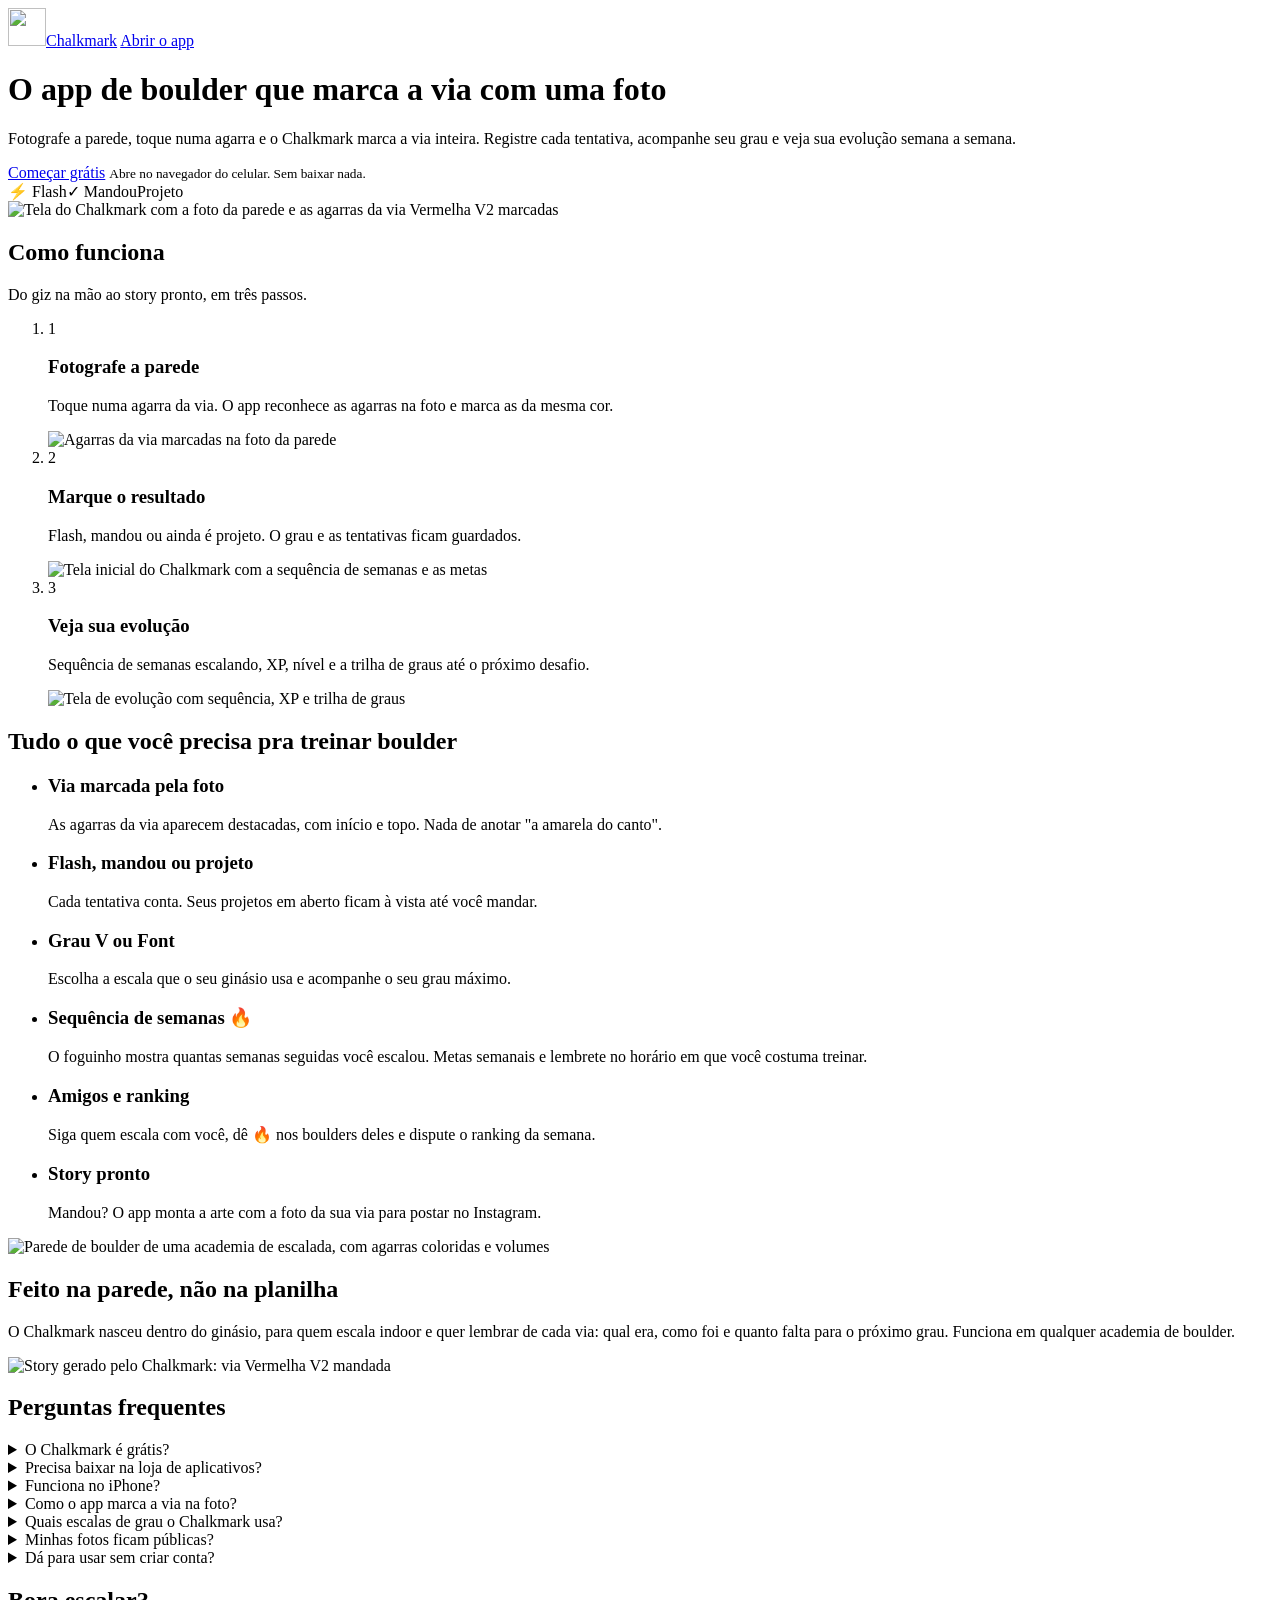
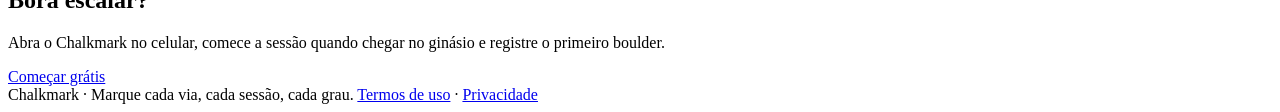
==== web/app-de-boulder.html @ 86c8ea00 "Página de apresentação /app-de-boulder (SEO): como funciona, funções, perguntas frequentes com dados" ====
<!doctype html>
<html lang="pt-BR">
<head>
  <meta charset="utf-8">
  <meta name="viewport" content="width=device-width, initial-scale=1, viewport-fit=cover">
  <title>App de boulder grátis: registre vias com uma foto | Chalkmark</title>
  <meta name="description" content="O Chalkmark é um app de boulder e escalada indoor: fotografe a parede, marque a via, registre flash, mandou ou projeto e acompanhe seu grau. Grátis.">
  <link rel="canonical" href="https://chalkmark.vsoller.com.br/app-de-boulder">
  <meta name="robots" content="index, follow, max-image-preview:large">
  <meta name="theme-color" content="#0f1226">
  <link rel="icon" href="/icon.svg" type="image/svg+xml">
  <link rel="apple-touch-icon" href="/icon-180.png">
  <meta property="og:type" content="website">
  <meta property="og:site_name" content="Chalkmark">
  <meta property="og:locale" content="pt_BR">
  <meta property="og:url" content="https://chalkmark.vsoller.com.br/app-de-boulder">
  <meta property="og:title" content="Chalkmark: o app de boulder que marca a via com uma foto">
  <meta property="og:description" content="Fotografe a parede, o app marca a via. Registre flash, mandou ou projeto, acompanhe seu grau e poste o story pronto. Grátis.">
  <meta property="og:image" content="https://chalkmark.vsoller.com.br/og.jpg">
  <meta property="og:image:width" content="1200">
  <meta property="og:image:height" content="630">
  <meta property="og:image:alt" content="App Chalkmark mostrando a foto da parede com a via de boulder marcada">
  <meta name="twitter:card" content="summary_large_image">
  <link rel="stylesheet" href="/landing/landing.css">
  <script type="application/ld+json">{"@context":"https://schema.org","@graph":[
    {"@type":"WebPage","@id":"https://chalkmark.vsoller.com.br/app-de-boulder#pagina","url":"https://chalkmark.vsoller.com.br/app-de-boulder","name":"App de boulder grátis: registre vias com uma foto","inLanguage":"pt-BR","about":{"@id":"https://chalkmark.vsoller.com.br/#app"},"primaryImageOfPage":"https://chalkmark.vsoller.com.br/og.jpg",
     "breadcrumb":{"@type":"BreadcrumbList","itemListElement":[{"@type":"ListItem","position":1,"name":"Chalkmark","item":"https://chalkmark.vsoller.com.br/"},{"@type":"ListItem","position":2,"name":"App de boulder","item":"https://chalkmark.vsoller.com.br/app-de-boulder"}]}},
    {"@type":"WebApplication","@id":"https://chalkmark.vsoller.com.br/#app","name":"Chalkmark","url":"https://chalkmark.vsoller.com.br/","applicationCategory":"SportsApplication","operatingSystem":"Android, iOS, Web (PWA)","inLanguage":"pt-BR","isAccessibleForFree":true,"image":"https://chalkmark.vsoller.com.br/og.jpg","offers":{"@type":"Offer","price":"0","priceCurrency":"BRL"}},
    {"@type":"FAQPage","mainEntity":[
      {"@type":"Question","name":"O Chalkmark é grátis?","acceptedAnswer":{"@type":"Answer","text":"Sim. O Chalkmark é gratuito: é só abrir no navegador do celular, criar a conta e começar a registrar seus boulders."}},
      {"@type":"Question","name":"Precisa baixar na loja de aplicativos?","acceptedAnswer":{"@type":"Answer","text":"Não. O Chalkmark abre direto no navegador e pode ser instalado na tela inicial do celular. Depois de instalado, ele abre em tela cheia, como qualquer app."}},
      {"@type":"Question","name":"Funciona no iPhone?","acceptedAnswer":{"@type":"Answer","text":"Funciona. No iPhone, abra pelo Safari, toque em Compartilhar e escolha Adicionar à Tela de Início. As notificações funcionam com o app na tela inicial."}},
      {"@type":"Question","name":"Como o app marca a via na foto?","acceptedAnswer":{"@type":"Answer","text":"Você fotografa a parede e toca numa agarra da via. O Chalkmark reconhece as agarras na foto, ali mesmo no celular, e marca as da mesma cor. Você pode tirar ou incluir agarras e marcar o início e o topo."}},
      {"@type":"Question","name":"Quais escalas de grau o Chalkmark usa?","acceptedAnswer":{"@type":"Answer","text":"A escala V (Hueco), de V0 em diante, e a escala Fontainebleau (Font). Você escolhe nos ajustes."}},
      {"@type":"Question","name":"Minhas fotos ficam públicas?","acceptedAnswer":{"@type":"Answer","text":"Não. As fotos ficam guardadas de forma privada. Quem vê seus boulders são você e seus amigos (quem se segue dos dois lados). O boulder que você fixar no perfil aparece para quem está logado, e quem recebe um link seu vê aquele boulder."}},
      {"@type":"Question","name":"Dá para usar sem criar conta?","acceptedAnswer":{"@type":"Answer","text":"Dá para testar sem conta: o que você registrar fica no próprio celular e vai junto para a sua conta quando você criar uma."}}
    ]}
  ]}</script>
</head>
<body>
  <header class="wrap topo">
    <a class="marca" href="/"><img src="/icon.svg" alt="" width="38" height="38">Chalkmark</a>
    <a class="btn" href="/">Abrir o app</a>
  </header>

  <main>
    <div class="wrap hero">
      <div>
        <h1>O app de boulder que marca a <span class="giz">via com uma foto</span></h1>
        <p class="lead">Fotografe a parede, toque numa agarra e o Chalkmark marca a via inteira. Registre cada tentativa, acompanhe seu grau e veja sua evolução semana a semana.</p>
        <div class="acoes">
          <a class="btn primario" href="/">Começar grátis</a>
          <small>Abre no navegador do celular. Sem baixar nada.</small>
        </div>
        <div class="selos" aria-label="Resultados que você registra">
          <span class="selo flash">⚡ Flash</span><span class="selo mandou">✓ Mandou</span><span class="selo projeto">Projeto</span>
        </div>
      </div>
      <div class="celular"><img src="/landing/via.webp" alt="Tela do Chalkmark com a foto da parede e as agarras da via Vermelha V2 marcadas" width="540" height="1006"></div>
    </div>

    <section class="escuro" aria-labelledby="como">
      <div class="wrap">
        <h2 id="como"><span class="giz">Como funciona</span></h2>
        <p class="muted">Do giz na mão ao story pronto, em três passos.</p>
        <ol class="passos">
          <li class="passo"><span class="n">1</span><div><h3>Fotografe a parede</h3><p class="muted">Toque numa agarra da via. O app reconhece as agarras na foto e marca as da mesma cor.</p></div><div class="celular"><img src="/landing/via.webp" alt="Agarras da via marcadas na foto da parede" width="540" height="1006" loading="lazy"></div></li>
          <li class="passo"><span class="n">2</span><div><h3>Marque o resultado</h3><p class="muted">Flash, mandou ou ainda é projeto. O grau e as tentativas ficam guardados.</p></div><div class="celular"><img src="/landing/inicio.webp" alt="Tela inicial do Chalkmark com a sequência de semanas e as metas" width="540" height="1006" loading="lazy"></div></li>
          <li class="passo"><span class="n">3</span><div><h3>Veja sua evolução</h3><p class="muted">Sequência de semanas escalando, XP, nível e a trilha de graus até o próximo desafio.</p></div><div class="celular"><img src="/landing/evolucao.webp" alt="Tela de evolução com sequência, XP e trilha de graus" width="540" height="1006" loading="lazy"></div></li>
        </ol>
      </div>
    </section>

    <section aria-labelledby="funcoes">
      <div class="wrap">
        <h2 id="funcoes">Tudo o que você precisa pra treinar boulder</h2>
        <ul class="funcoes">
          <li><h3>Via marcada pela foto</h3><p>As agarras da via aparecem destacadas, com início e topo. Nada de anotar "a amarela do canto".</p></li>
          <li><h3>Flash, mandou ou projeto</h3><p>Cada tentativa conta. Seus projetos em aberto ficam à vista até você mandar.</p></li>
          <li><h3>Grau V ou Font</h3><p>Escolha a escala que o seu ginásio usa e acompanhe o seu grau máximo.</p></li>
          <li><h3>Sequência de semanas 🔥</h3><p>O foguinho mostra quantas semanas seguidas você escalou. Metas semanais e lembrete no horário em que você costuma treinar.</p></li>
          <li><h3>Amigos e ranking</h3><p>Siga quem escala com você, dê 🔥 nos boulders deles e dispute o ranking da semana.</p></li>
          <li><h3>Story pronto</h3><p>Mandou? O app monta a arte com a foto da sua via para postar no Instagram.</p></li>
        </ul>
      </div>
    </section>

    <section class="escuro" aria-labelledby="real">
      <div class="wrap dupla">
        <div class="foto-parede"><img src="/landing/parede.webp" alt="Parede de boulder de uma academia de escalada, com agarras coloridas e volumes" width="720" height="960" loading="lazy"></div>
        <div>
          <h2 id="real">Feito na parede, <span class="giz">não na planilha</span></h2>
          <p class="muted">O Chalkmark nasceu dentro do ginásio, para quem escala indoor e quer lembrar de cada via: qual era, como foi e quanto falta para o próximo grau. Funciona em qualquer academia de boulder.</p>
          <div class="story"><img src="/landing/story.webp" alt="Story gerado pelo Chalkmark: via Vermelha V2 mandada" width="540" height="960" loading="lazy"></div>
        </div>
      </div>
    </section>

    <section aria-labelledby="perguntas">
      <div class="wrap faq">
        <h2 id="perguntas">Perguntas frequentes</h2>
        <details><summary>O Chalkmark é grátis?</summary><p>Sim. O Chalkmark é gratuito: é só abrir no navegador do celular, criar a conta e começar a registrar seus boulders.</p></details>
        <details><summary>Precisa baixar na loja de aplicativos?</summary><p>Não. O Chalkmark abre direto no navegador e pode ser instalado na tela inicial do celular. Depois de instalado, ele abre em tela cheia, como qualquer app.</p></details>
        <details><summary>Funciona no iPhone?</summary><p>Funciona. No iPhone, abra pelo Safari, toque em Compartilhar e escolha Adicionar à Tela de Início. As notificações funcionam com o app na tela inicial.</p></details>
        <details><summary>Como o app marca a via na foto?</summary><p>Você fotografa a parede e toca numa agarra da via. O Chalkmark reconhece as agarras na foto, ali mesmo no celular, e marca as da mesma cor. Você pode tirar ou incluir agarras e marcar o início e o topo.</p></details>
        <details><summary>Quais escalas de grau o Chalkmark usa?</summary><p>A escala V (Hueco), de V0 em diante, e a escala Fontainebleau (Font). Você escolhe nos ajustes.</p></details>
        <details><summary>Minhas fotos ficam públicas?</summary><p>Não. As fotos ficam guardadas de forma privada. Quem vê seus boulders são você e seus amigos (quem se segue dos dois lados). O boulder que você fixar no perfil aparece para quem está logado, e quem recebe um link seu vê aquele boulder.</p></details>
        <details><summary>Dá para usar sem criar conta?</summary><p>Dá para testar sem conta: o que você registrar fica no próprio celular e vai junto para a sua conta quando você criar uma.</p></details>
      </div>
    </section>

    <section class="escuro fim" aria-labelledby="bora">
      <div class="wrap">
        <h2 id="bora"><span class="giz">Bora escalar?</span></h2>
        <p class="muted">Abra o Chalkmark no celular, comece a sessão quando chegar no ginásio e registre o primeiro boulder.</p>
        <a class="btn primario" href="/">Começar grátis</a>
      </div>
    </section>
  </main>

  <footer class="wrap">
    <span>Chalkmark · Marque cada via, cada sessão, cada grau.</span>
    <span><a href="/termos.html">Termos de uso</a> · <a href="/privacidade.html">Privacidade</a></span>
  </footer>
</body>
</html>
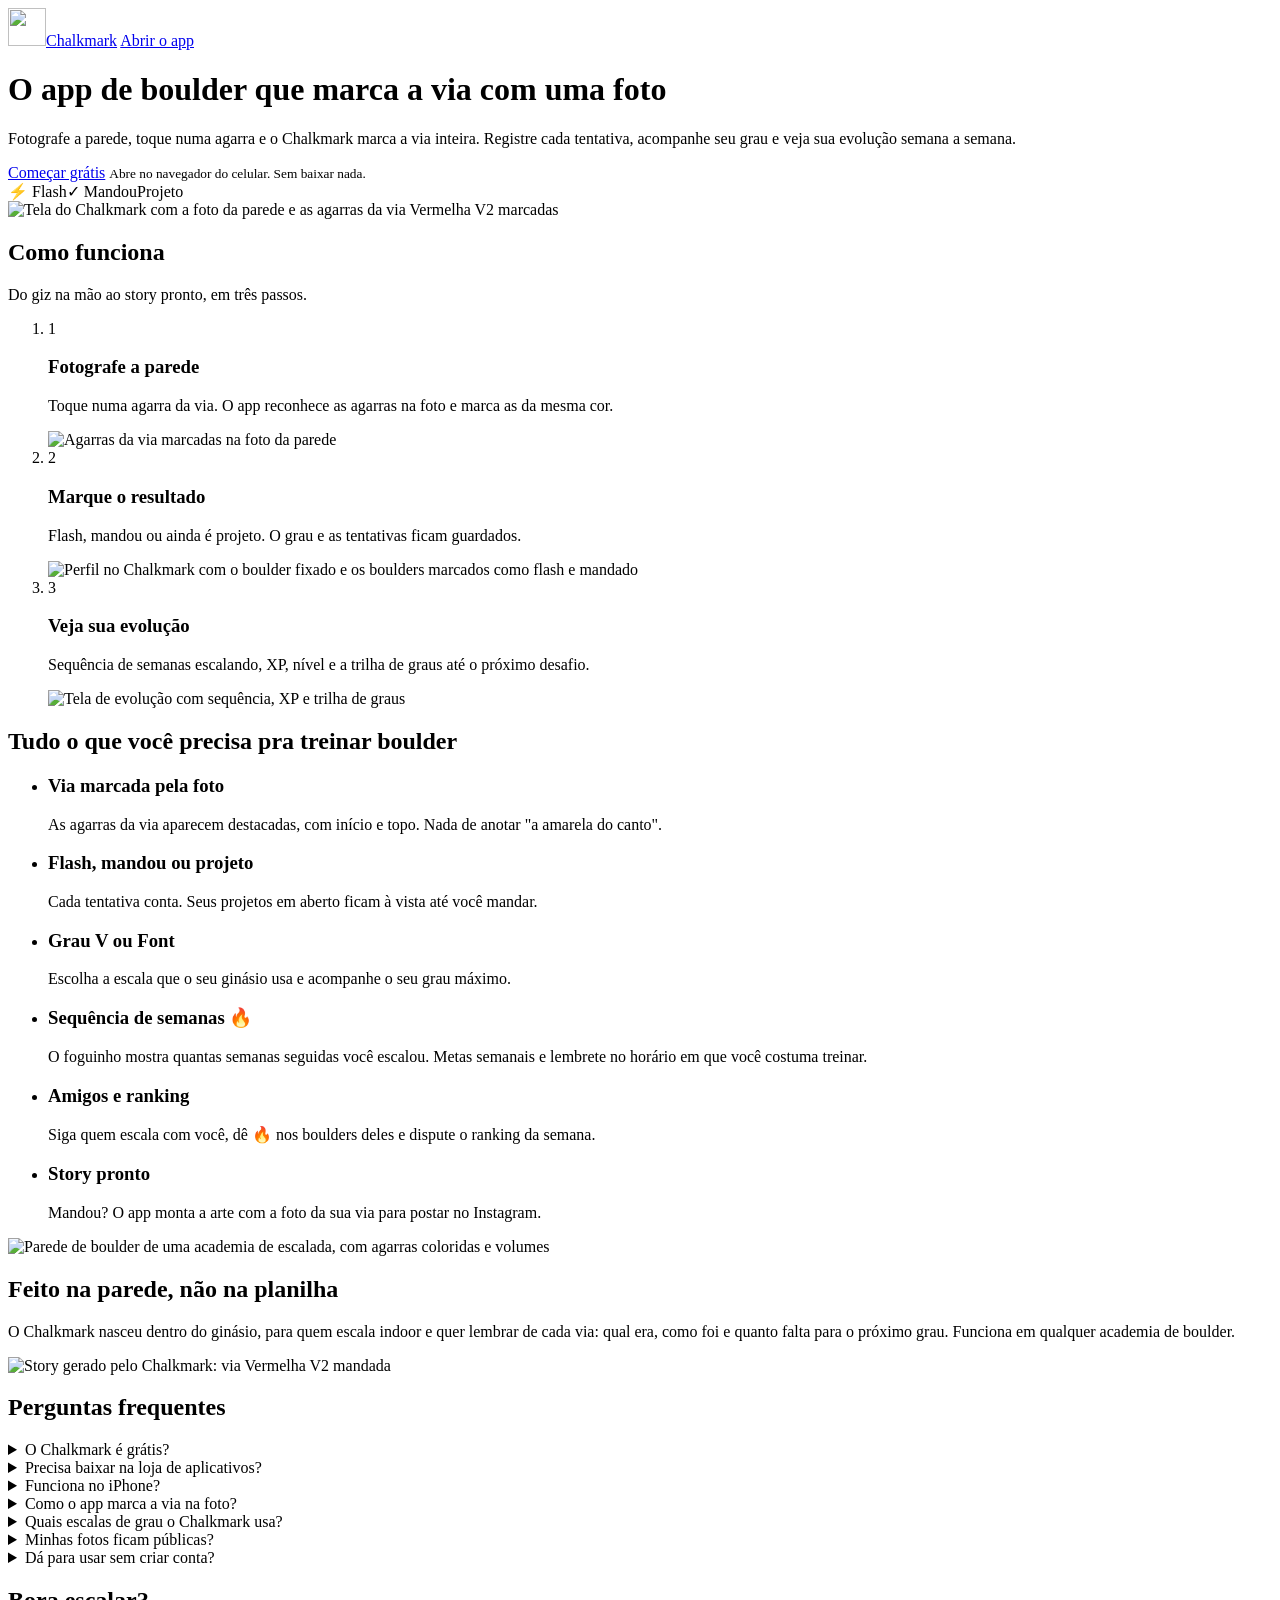
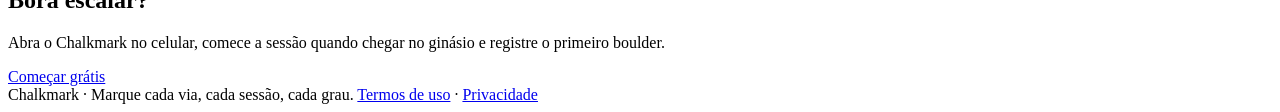
==== commit 964b5680: "Página de apresentação: passo 2 com o perfil (boulders com flash e mandado) Co-Authored-By: Claude O" ====
--- a/web/app-de-boulder.html
+++ b/web/app-de-boulder.html
@@ -65,7 +65,7 @@
         <p class="muted">Do giz na mão ao story pronto, em três passos.</p>
         <ol class="passos">
           <li class="passo"><span class="n">1</span><div><h3>Fotografe a parede</h3><p class="muted">Toque numa agarra da via. O app reconhece as agarras na foto e marca as da mesma cor.</p></div><div class="celular"><img src="/landing/via.webp" alt="Agarras da via marcadas na foto da parede" width="540" height="1006" loading="lazy"></div></li>
-          <li class="passo"><span class="n">2</span><div><h3>Marque o resultado</h3><p class="muted">Flash, mandou ou ainda é projeto. O grau e as tentativas ficam guardados.</p></div><div class="celular"><img src="/landing/inicio.webp" alt="Tela inicial do Chalkmark com a sequência de semanas e as metas" width="540" height="1006" loading="lazy"></div></li>
+          <li class="passo"><span class="n">2</span><div><h3>Marque o resultado</h3><p class="muted">Flash, mandou ou ainda é projeto. O grau e as tentativas ficam guardados.</p></div><div class="celular"><img src="/landing/perfil.webp" alt="Perfil no Chalkmark com o boulder fixado e os boulders marcados como flash e mandado" width="540" height="1006" loading="lazy"></div></li>
           <li class="passo"><span class="n">3</span><div><h3>Veja sua evolução</h3><p class="muted">Sequência de semanas escalando, XP, nível e a trilha de graus até o próximo desafio.</p></div><div class="celular"><img src="/landing/evolucao.webp" alt="Tela de evolução com sequência, XP e trilha de graus" width="540" height="1006" loading="lazy"></div></li>
         </ol>
       </div>
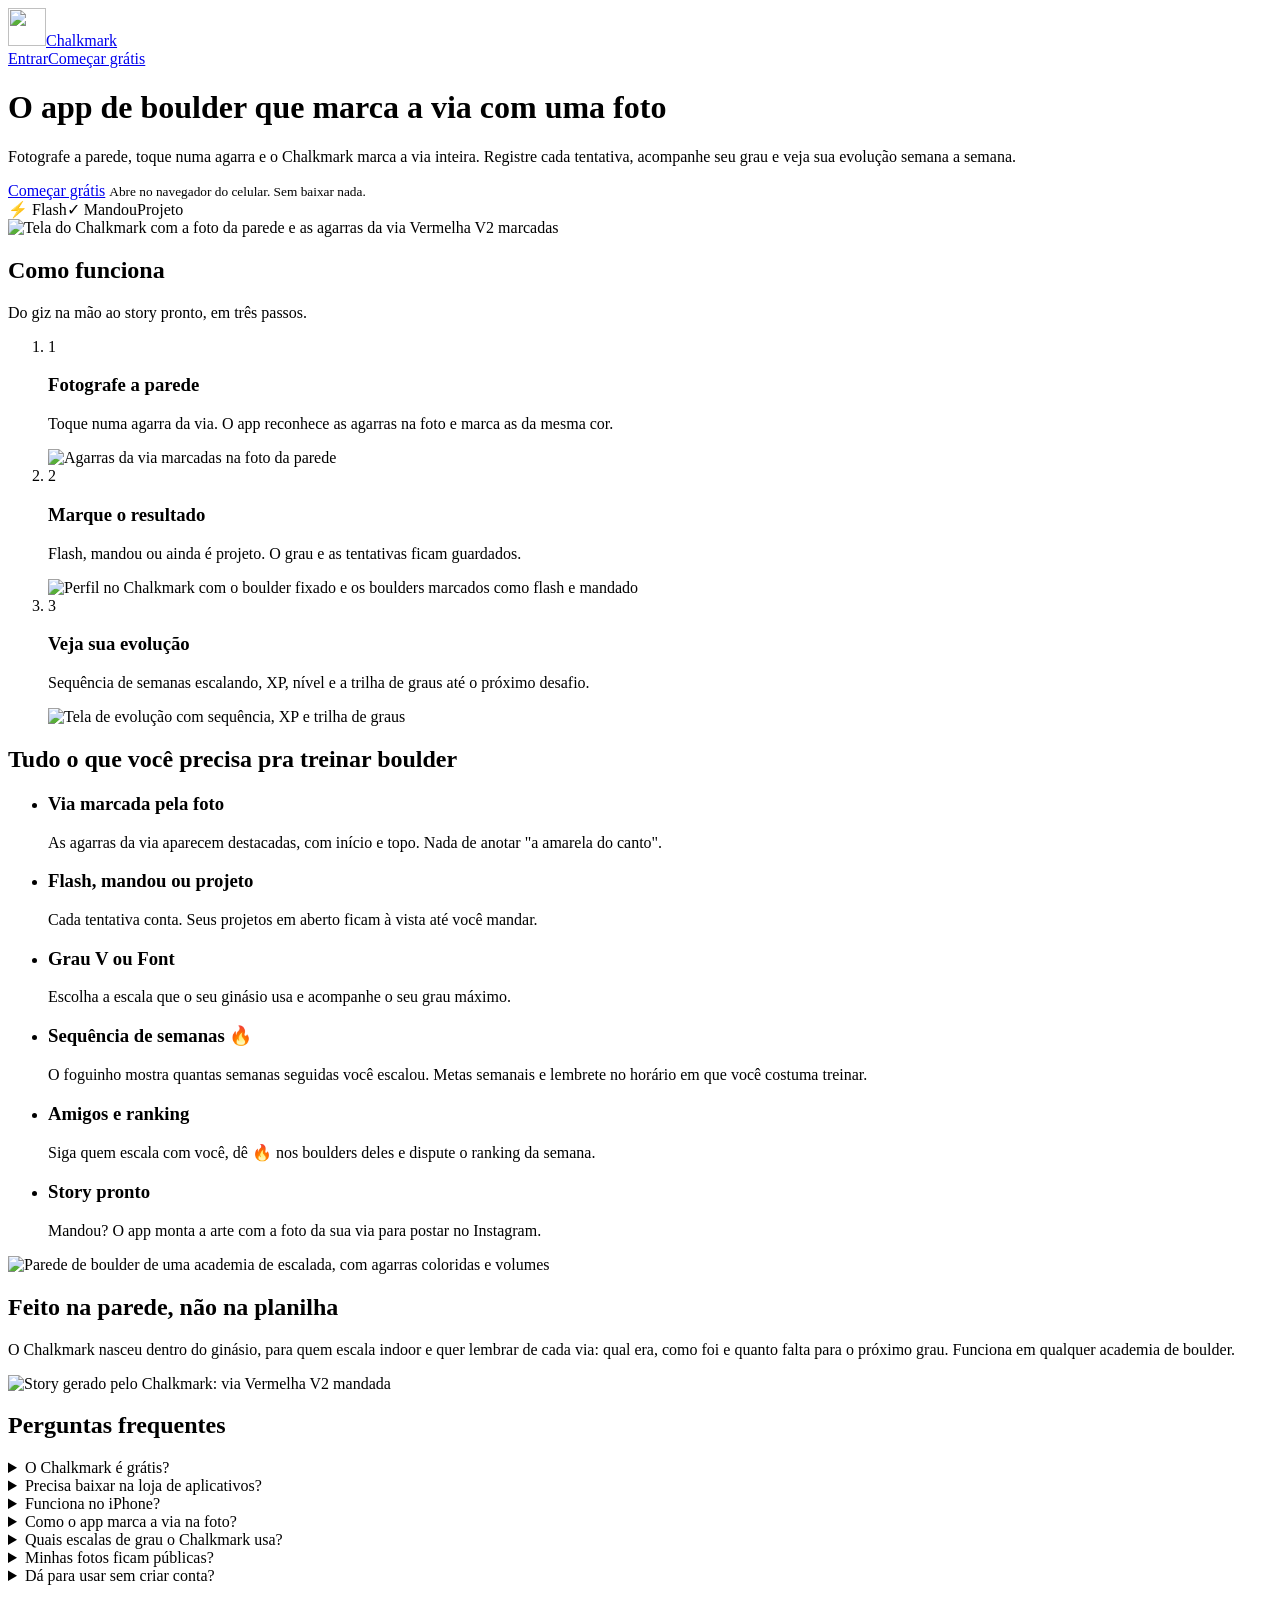
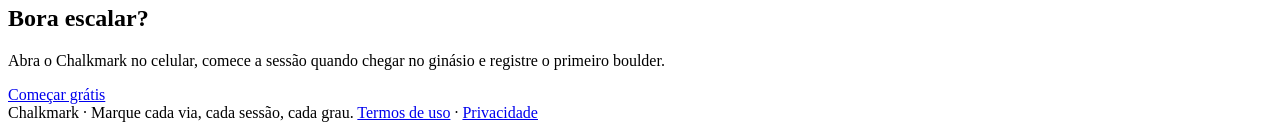
==== commit 6b12902f: "Porta de entrada: visitante novo vê a apresentação; Começar grátis (?app) e Entrar (?entrar) levam a" ====
--- a/web/app-de-boulder.html
+++ b/web/app-de-boulder.html
@@ -3,7 +3,7 @@
 <head>
   <meta charset="utf-8">
   <meta name="viewport" content="width=device-width, initial-scale=1, viewport-fit=cover">
-  <title>App de boulder grátis: registre vias com uma foto | Chalkmark</title>
+  <title>Chalkmark – App de boulder grátis: registre vias com uma foto</title>
   <meta name="description" content="O Chalkmark é um app de boulder e escalada indoor: fotografe a parede, marque a via, registre flash, mandou ou projeto e acompanhe seu grau. Grátis.">
   <link rel="canonical" href="https://chalkmark.vsoller.com.br/app-de-boulder">
   <meta name="robots" content="index, follow, max-image-preview:large">
@@ -39,8 +39,8 @@
 </head>
 <body>
   <header class="wrap topo">
-    <a class="marca" href="/"><img src="/icon.svg" alt="" width="38" height="38">Chalkmark</a>
-    <a class="btn" href="/">Abrir o app</a>
+    <a class="marca" href="/app-de-boulder"><img src="/icon.svg" alt="" width="38" height="38">Chalkmark</a>
+    <nav class="topo-acoes"><a class="btn" href="/?entrar">Entrar</a><a class="btn primario so-grande" href="/?app">Começar grátis</a></nav>
   </header>
 
   <main>
@@ -49,7 +49,7 @@
         <h1>O app de boulder que marca a <span class="giz">via com uma foto</span></h1>
         <p class="lead">Fotografe a parede, toque numa agarra e o Chalkmark marca a via inteira. Registre cada tentativa, acompanhe seu grau e veja sua evolução semana a semana.</p>
         <div class="acoes">
-          <a class="btn primario" href="/">Começar grátis</a>
+          <a class="btn primario" href="/?app">Começar grátis</a>
           <small>Abre no navegador do celular. Sem baixar nada.</small>
         </div>
         <div class="selos" aria-label="Resultados que você registra">
@@ -113,7 +113,7 @@
       <div class="wrap">
         <h2 id="bora"><span class="giz">Bora escalar?</span></h2>
         <p class="muted">Abra o Chalkmark no celular, comece a sessão quando chegar no ginásio e registre o primeiro boulder.</p>
-        <a class="btn primario" href="/">Começar grátis</a>
+        <a class="btn primario" href="/?app">Começar grátis</a>
       </div>
     </section>
   </main>
